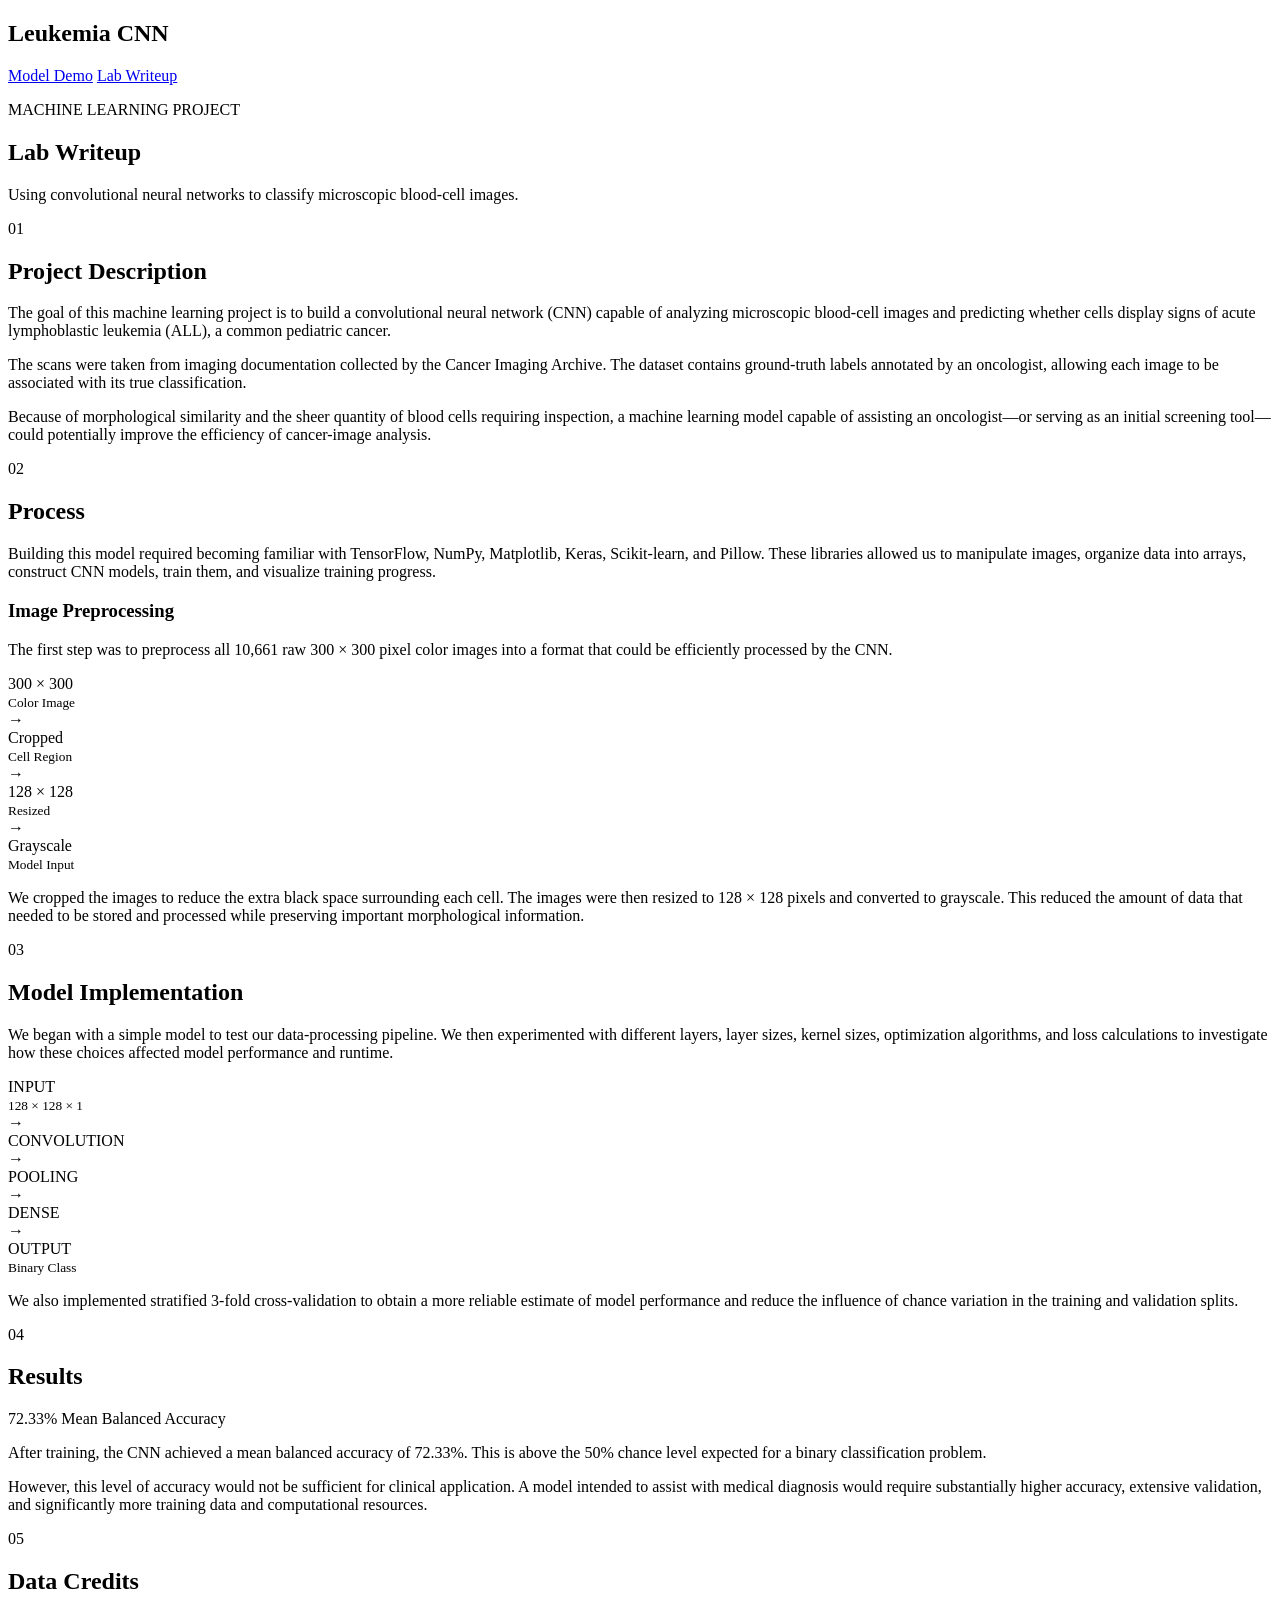
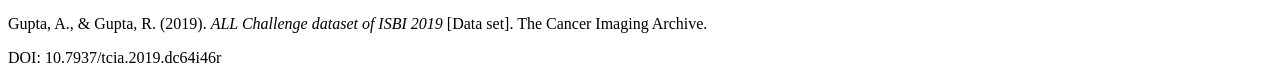
==== templates/lab.html @ 4be7c694 "finished website mostly! need to update text in lab report" ====
<!DOCTYPE html>
<html>
<head>
    <title>Lab Writeup | Leukemia CNN</title>
    <link rel="stylesheet" href="{{ url_for('static', filename='style.css') }}">

</head>

<body>

<nav>
    <h2>Leukemia CNN</h2>

    <a href="/">Model Demo</a>
    <a href="/writeup">Lab Writeup</a>
</nav>

<main>

    <section class="writeup-header">
        <p class="eyebrow">MACHINE LEARNING PROJECT</p>
        <h1>Lab Writeup</h1>
        <p>
            Using convolutional neural networks to classify
            microscopic blood-cell images.
        </p>
    </section>


    <section class="writeup-section">
        <span class="section-number">01</span>

        <h2>Project Description</h2>

        <p>
            The goal of this machine learning project is to build a
            convolutional neural network (CNN) capable of analyzing
            microscopic blood-cell images and predicting whether cells
            display signs of acute lymphoblastic leukemia (ALL), a common
            pediatric cancer.
        </p>

        <p>
            The scans were taken from imaging documentation collected by
            the Cancer Imaging Archive. The dataset contains ground-truth
            labels annotated by an oncologist, allowing each image to be
            associated with its true classification.
        </p>

        <p>
            Because of morphological similarity and the sheer quantity of
            blood cells requiring inspection, a machine learning model
            capable of assisting an oncologist—or serving as an initial
            screening tool—could potentially improve the efficiency of
            cancer-image analysis.
        </p>
    </section>


    <section class="writeup-section">

        <span class="section-number">02</span>

        <h2>Process</h2>

        <p>
            Building this model required becoming familiar with TensorFlow,
            NumPy, Matplotlib, Keras, Scikit-learn, and Pillow. These
            libraries allowed us to manipulate images, organize data into
            arrays, construct CNN models, train them, and visualize
            training progress.
        </p>

        <h3>Image Preprocessing</h3>

        <p>
            The first step was to preprocess all 10,661 raw 300 × 300
            pixel color images into a format that could be efficiently
            processed by the CNN.
        </p>

        <div class="pipeline">
            <div>300 × 300<br><small>Color Image</small></div>
            <span>→</span>
            <div>Cropped<br><small>Cell Region</small></div>
            <span>→</span>
            <div>128 × 128<br><small>Resized</small></div>
            <span>→</span>
            <div>Grayscale<br><small>Model Input</small></div>
        </div>

        <p>
            We cropped the images to reduce the extra black space
            surrounding each cell. The images were then resized to
            128 × 128 pixels and converted to grayscale. This reduced the
            amount of data that needed to be stored and processed while
            preserving important morphological information.
        </p>

    </section>


    <section class="writeup-section">

        <span class="section-number">03</span>

        <h2>Model Implementation</h2>

        <p>
            We began with a simple model to test our data-processing
            pipeline. We then experimented with different layers, layer
            sizes, kernel sizes, optimization algorithms, and loss
            calculations to investigate how these choices affected model
            performance and runtime.
        </p>

        <div class="model-diagram">

            <div>INPUT<br><small>128 × 128 × 1</small></div>

            <span>→</span>

            <div>CONVOLUTION</div>

            <span>→</span>

            <div>POOLING</div>

            <span>→</span>

            <div>DENSE</div>

            <span>→</span>

            <div>OUTPUT<br><small>Binary Class</small></div>

        </div>

        <p>
            We also implemented stratified 3-fold cross-validation to
            obtain a more reliable estimate of model performance and
            reduce the influence of chance variation in the training and
            validation splits.
        </p>

    </section>


    <section class="results">

        <span class="section-number">04</span>

        <h2>Results</h2>

        <div class="accuracy">
            72.33%
            <span>Mean Balanced Accuracy</span>
        </div>

        <p>
            After training, the CNN achieved a mean balanced accuracy of
            72.33%. This is above the 50% chance level expected for a
            binary classification problem.
        </p>

        <p>
            However, this level of accuracy would not be sufficient for
            clinical application. A model intended to assist with medical
            diagnosis would require substantially higher accuracy,
            extensive validation, and significantly more training data
            and computational resources.
        </p>

    </section>


    <section class="writeup-section">

        <span class="section-number">05</span>

        <h2>Data Credits</h2>

        <p>
            Gupta, A., & Gupta, R. (2019).
            <em>ALL Challenge dataset of ISBI 2019</em>
            [Data set]. The Cancer Imaging Archive.
        </p>

        <p>
            DOI: 10.7937/tcia.2019.dc64i46r
        </p>

    </section>

</main>

</body>
</html>
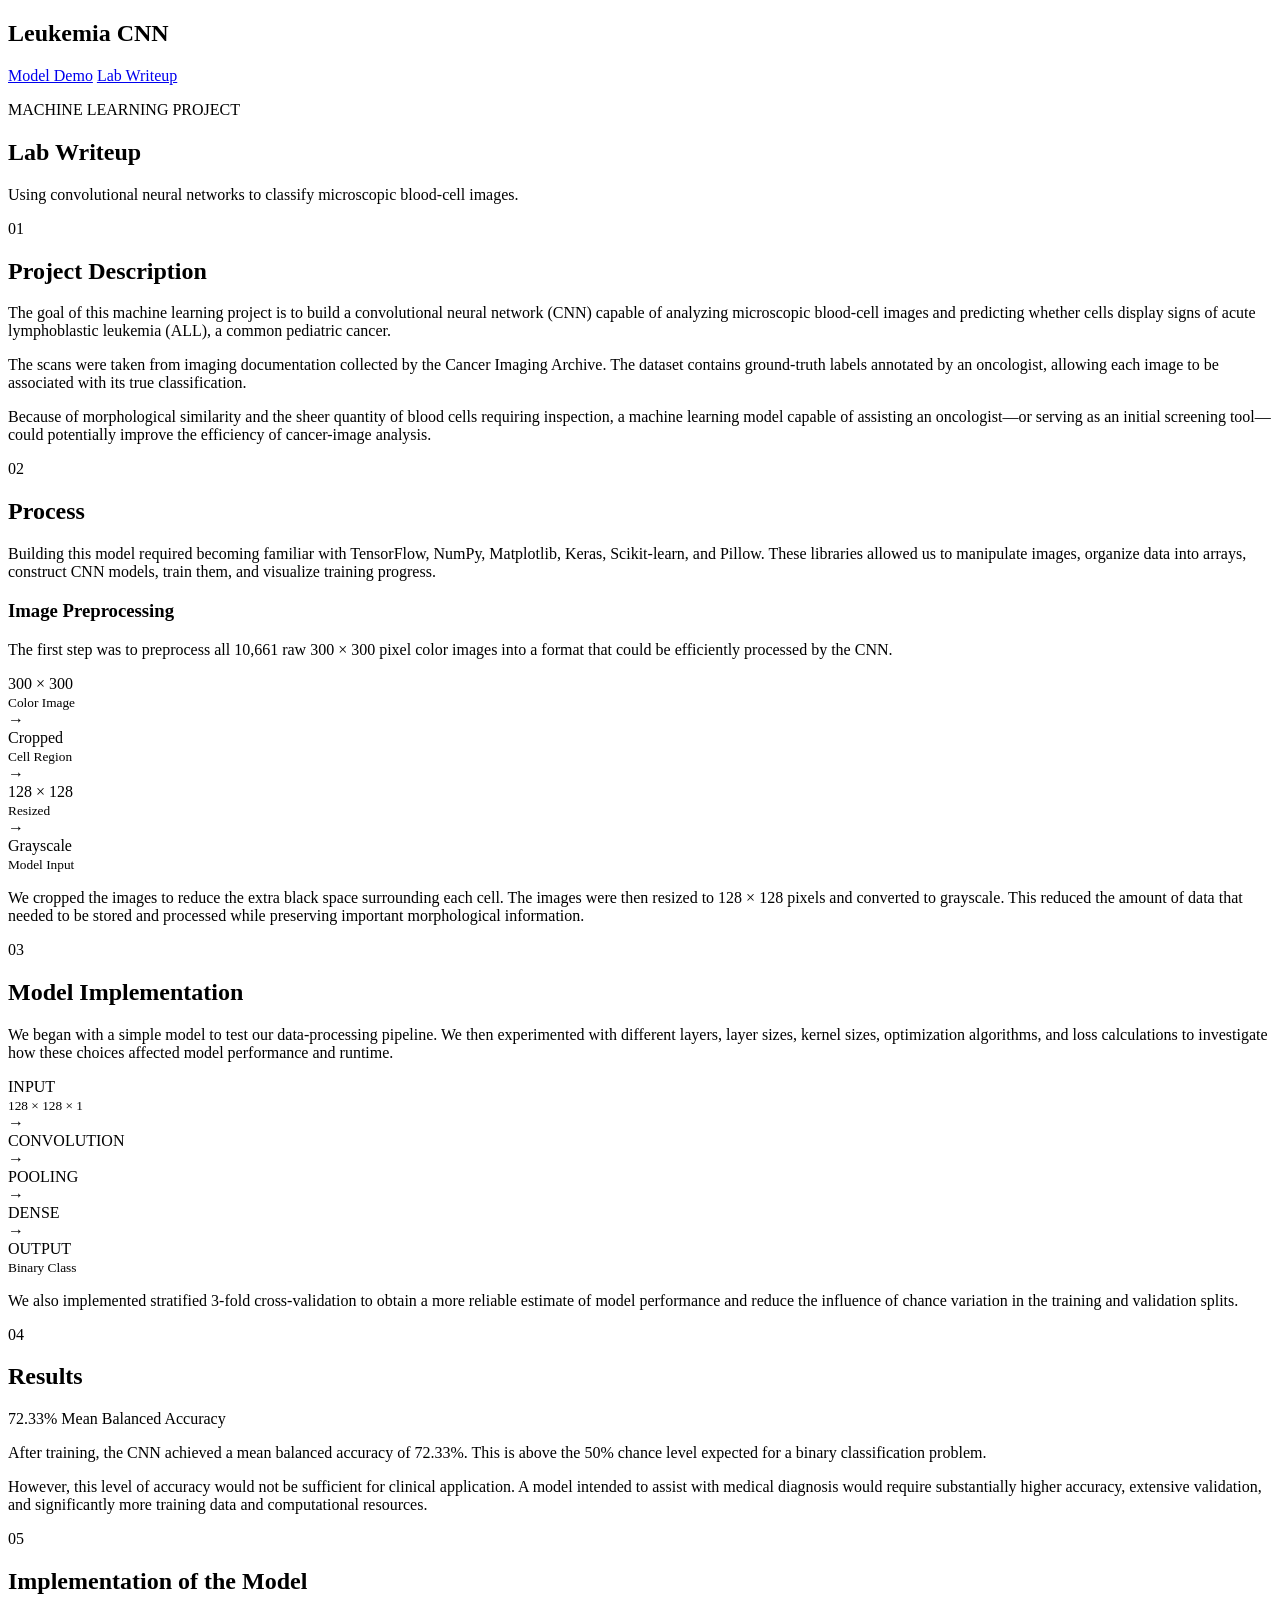
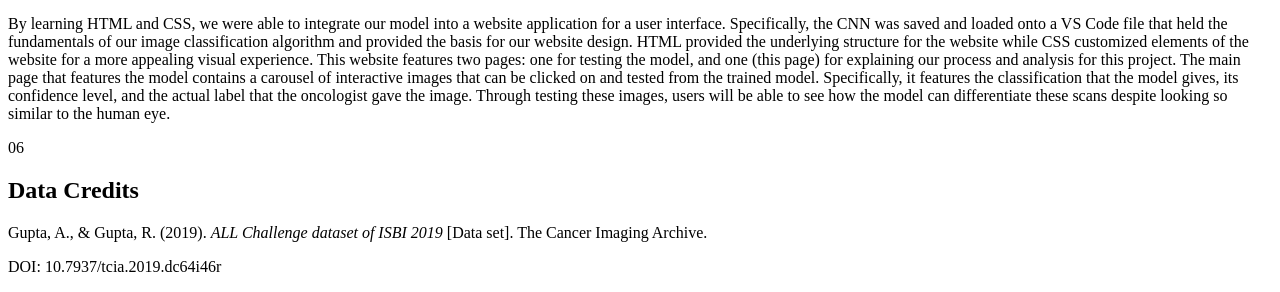
==== commit 18e45d6a: "prepping for deployment!" ====
--- a/templates/lab.html
+++ b/templates/lab.html
@@ -174,9 +174,22 @@
     </section>
 
 
-    <section class="writeup-section">
+     <section class="writeup-section">
 
         <span class="section-number">05</span>
+
+        <h2>Implementation of the Model</h2>
+
+        <p>
+            By learning HTML and CSS, we were able to integrate our model into a website application for a user interface. Specifically, the CNN was saved and loaded onto a VS Code file that held the fundamentals of our image classification algorithm and provided the basis for our website design. HTML provided the underlying structure for the website while CSS customized elements of the website for a more appealing visual experience. This website features two pages: one for testing the model, and one (this page) for explaining our process and analysis for this project. The main page that features the model contains a carousel of interactive images that can be clicked on and tested from the trained model. Specifically, it features the classification that the model gives, its confidence level, and the actual label that the oncologist gave the image. Through testing these images, users will be able to see how the model can differentiate these scans despite looking so similar to the human eye. 
+
+        </p>
+    </section>
+
+
+    <section class="writeup-section">
+
+        <span class="section-number">06</span>
 
         <h2>Data Credits</h2>
 
